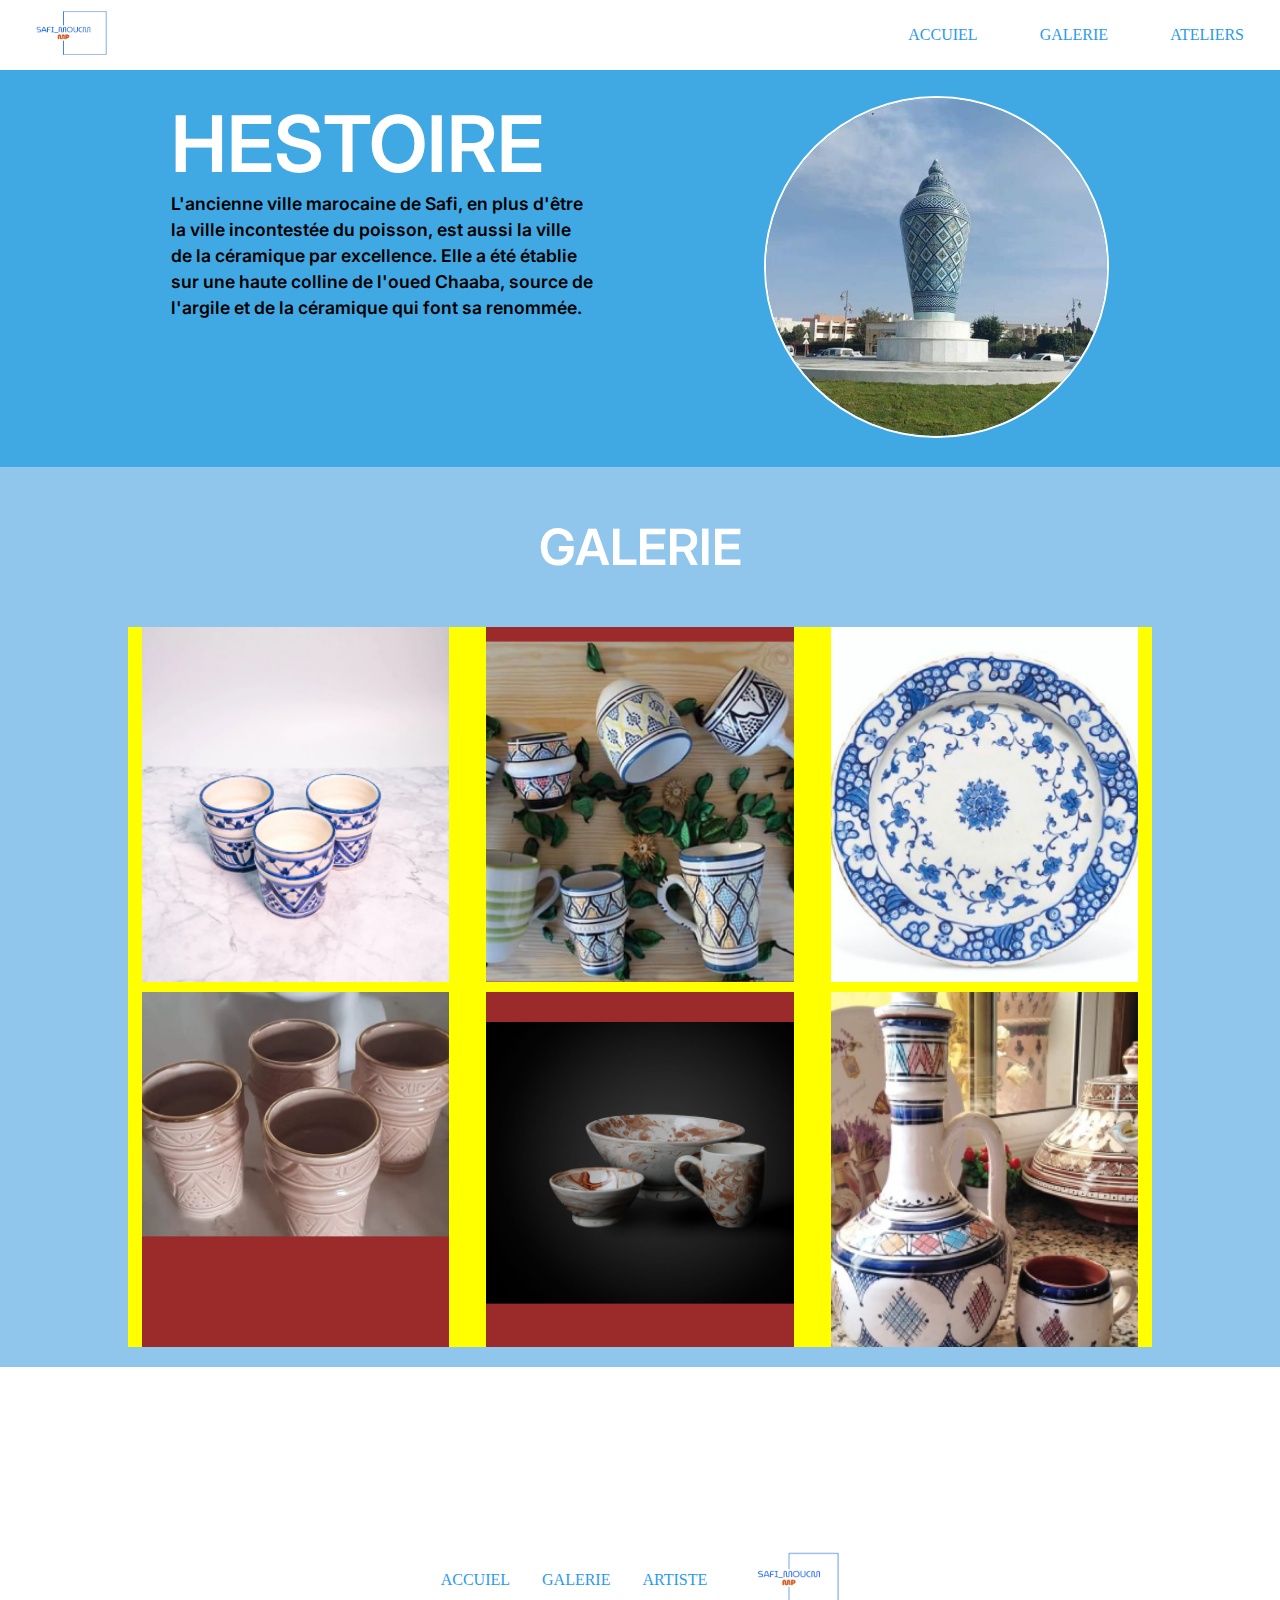
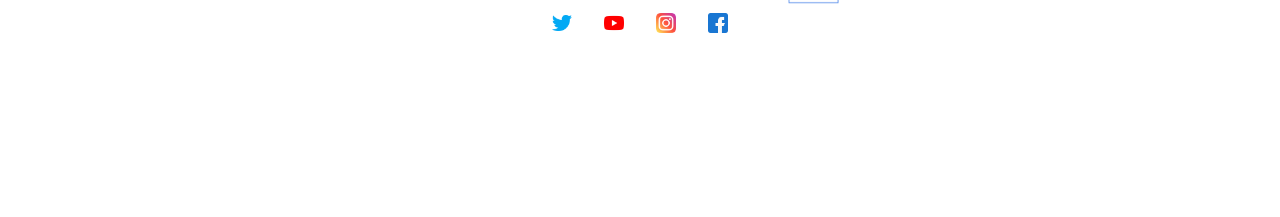
==== galerie.html @ 305fe62e "feist" ====
<!DOCTYPE html>
<html lang="en">
  <head>
    <meta charset="UTF-8" />
    <link rel="shortcut icon" href="IMG/logo.png" type="image/x-icon">
    <meta name="viewport" content="width=device-width, initial-scale=1.0" />
    <title>GALERIE</title>
    <link rel="stylesheet" href="css/style.css" />
    <link rel="stylesheet" href="css/galerie.css">
    <link
      href="https://fonts.googleapis.com/css?family=Inter"
      rel="stylesheet"
    />
    <link href='https://fonts.googleapis.com/css?family=Russo One' rel='stylesheet'>
    <link
      href="https://fonts.googleapis.com/css?family=Potta One"
      rel="stylesheet"
    />
  </head>
  <body>
    <!-- header -->
    <header>
      <nav class="navbar">
        <a href="#" class="nav-logo"
          ><img src="IMG/logo.png" alt="logo SAFI_MUCEM"
        /></a>
        <ul class="nav-menu">
          <li class="nav-item"><a href="index.html" class="nav-link">ACCUIEL</a></li>
          <li class="nav-item"><a href="galerie.html" class="nav-link">GALERIE</a></li>
          <li class="nav-item"><a href="attelier.html" class="nav-link">ATELIERS</a></li>
        </ul>
        <div class="hamburger">
          <span class="bar"></span>
          <span class="bar"></span>
          <span class="bar"></span>
        </div>
      </nav>
    </header>
    <!-- fin header -->
  <!-- HESTOIRE -->
<section class="HESTOIRE">
   <div class="intrduction">
       <h1>HESTOIRE</h1>
       <p>L'ancienne ville marocaine de Safi, en plus d'être la ville incontestée du poisson, est aussi la ville de la céramique par excellence. Elle a été établie sur une haute
         colline de l'oued Chaaba, source de l'argile et de la céramique qui font sa renommée.</p>
   </div>
   <div class="images-h">
       <img src="IMG/مزهرية-آسفي-المغرب 1.png" alt="" srcset="">
   </div>
</section>
<!--  fin HESTOIRE -->
<!--Galerie  -->
<section class="galerie">
    <h2>GALERIE</h2>
    <div class="images">
      <div class="img-g im1">

      </div>
      <div class="img-g im2">
        
      </div>
      <div class="img-g im3">
        
      </div>

      <div class="img-g im4">
        
      </div>
      <div class="img-g im5">
        
      </div>
      <div class="img-g im6">
        
      </div>
      <!-- <img src="IMG/Coupe-à-Fruit-OR-XXX 1.png" id="im1" alt="photo de Ferite" >
      <img src="IMG/Mini-Table 11.png" id="im2" alt="photo de Ferite">
      <img src="IMG/MINI TABLE.png" id="im3" alt="photo de Ferite">
      <img src="IMG/Mask group F.png" id="im4" alt="photo de Ferite" >
      <img src="IMG/Coupe-à-Fruit-OR-XXX 1.png" id="im5" alt="photo de Ferite">
      <img src="IMG/MASK-TABLE  OR.png" id="im6" alt="photo de Ferite"> -->
    </div>
</section>
<!-- fin galerie -->













    <!-- footer -->
    <footer>
      <div class="content-footer">
        <div class="links">
          <div class="link">
            <a href="index.html">ACCUIEL</a>
          </div>
          <div class="link">
            <a href="galerie.html">GALERIE</a>
          </div>
          <div class="link">
            <a href="attelier.html">ARTISTE</a>
          </div>
          <div class="link">
            <a href=""><img src="IMG/logo.png" width="100" alt="logo safi_MUCEM" /></a>
          </div>
        </div>
        <div class="socialmedia">
          <div class="icons">
            <img src="icons/twitter.png" alt="twiter" />
           
          </div>
          <div class="icons">
            <img src="icons/youtube.png" alt="twiter" />
          </div>
          <div class="icons">
            <img src="icons/instagram.png" alt="twiter" />
          </div>
          <div class="icons">
            <img src="icons/facebook.png" alt="twiter" />
          </div>
        </div>
      </div>
      <!--  -->
    </footer>
  </body>
</html>
---- css/style.css ----
@import url('https://fonts.googleapis.com/css2?family=Acme&family=Lexend:wght@700&family=PT+Serif&family=Poppins:ital,wght@0,300;0,400;0,700;1,400;1,600;1,700&display=swap');
*{
    margin: 0;
    padding: 0;
    box-sizing: border-box;
}
/* header */
header {

    background-color: #ffff;
}
nav ul li {
    list-style: none;
}
a{
    color: #2A9AEC;
    text-decoration: none;
}
.navbar{
    min-height:70px ;
    display: flex;
    justify-content: space-between;
    align-items: center;
    padding: 0 1.25em;

}
.nav-logo img{
width: 10%;
}
.nav-menu{
    display: flex;
    justify-content: space-between;
    align-items: center;
    gap: 1.88em;
    /* background-color: #fff; */
}
nav ul li a {
    transition:  0.7s ease-in-out;
    padding: 8px 1em; 
}


.hamburger{
    display: none;
    cursor: pointer;
}
.bar{
    display: block;
    width: 25px;
    height: 3px;
    margin: 5px auto;
    -webkit-transition:all 0.3s ease-in-out;
    transition: all 0.3s ease-in-out;
    background-color:#40A9E4;
}

    /* section hero */
    .hero{
        /* background-image:linear-gradient(rgb(0,0,0,0.4),rgb(0,0,0,0.8)),url(IMG/rabat-souk.webp); */
         background-image: url(/IMG/rabat-souk.webp);
        background-repeat: no-repeat;
        background-size: cover;
        background-position: center;
        width: 100%;
        height: 90vh;
        
     
       
    }
    .container{
     /* background-color: #2A9AEC; */
     padding:6em 4em;

 
    }
    .container h1{
        display: inline-block;
            color: #0B6DFF;
            font-family:'Poppins';
            font-size: 1.5em;
            font-weight: 700;
            text-transform: capitalize;
            border-radius: 81px;
            opacity: 0.69; 
            background: #FFF;
           padding: 1em 1.1em;
            margin-bottom: 1em;
    }
    .container p{
        color: #FFF;
        font-family: 'Poppins';
        font-size: 18px;
        font-weight: 700;
        text-transform: capitalize;
        margin-bottom: 1em;
    }
    .container .paragraphe{
        color: #F7F7F7;
        font-family: 'Russo One';
        font-size: 22px;
        font-weight: 400;
        text-transform: capitalize;
        width: 527px;
                
    }
/* About */
.About{
    width: 100%;
    height: 80vh;
    display: flex;
    justify-content: center;
    align-items: center;
    gap: 1rem;
}
.About div{
    width: 40%;
    height: 70%;
}
.About div p {
   
    color: #000;
    font-family: Inter;
    font-size: 28px;
    font-style: normal;
    font-weight: 400;
    line-height: normal;
    
}
.About div h2{
    color: #2A60EC;
    font-family: 'Inter';
    font-size: 3em;
    font-weight: 600;
}


.About img{

    display: block;
    width: 40%;
    height: 70%;
} 
/* PRODUITS  ARTISANALS   */
.product{
    width: 100%;
    height: auto;
    background-color:#40A9E4 ;
   padding-bottom: 5%;
}
.product h2{
    text-align: center;
    color: #ffff;
    font-family: 'Inter';
    font-size: 3em;
    font-weight: 600;
    padding-top: 1em;
    padding-bottom: 1em;

}
.container{
    max-width:  85%;
    margin: 20px auto;
}
.container .imaageproduct{
    columns: 3 250px;
    gap:15px;
}
.container  .imaageproduct img{
    width: 100%;
} 




/* Artiste */
.Artiste{
    width: 100%;
    height: 100vh;

}
.Artiste h2{
    text-align: center;
    color: #2A60EC;
    font-family: 'Inter';
    font-size: 3em;
    font-weight: 600;
    padding: 1em 0;
    
   
}
.container-artiste{
    display: flex;
    justify-content: space-evenly;
    align-items: center;
    flex-wrap: wrap;

}
.container-artiste .arts1{
    background-color: #40A9E4;
    text-align: center;
    border-radius: 20px;
    width: 25%;
}
.container-artiste .arts1 img{
    width: 70%;
    border-radius: 25px;
    margin: 20px auto;
   
}
.container-artiste .arts1 h3{
    color: #000;
    font-family: Potta One;
    font-size: 14px;
    font-weight: 400;
    text-transform: capitalize;
    margin-bottom: 1em;
}
.container-artiste .arts1 p{
    color: #E2E6F0;
    font-family:'Potta One';
    font-size: 10px;
    font-weight: 400;
    text-transform: capitalize;
    width: 200px;
    margin:0 auto ;
    padding-bottom: 12%;
}
/* INFORMATIONS PRATIQUES */
.informatique{
    background-color: #2A9AEC;
     height: 60vh; 
    width: 100%;
 
}
.informatique h2{
    color: #FFF;
    text-align: center;
    font-family: 'Inter';
    font-size: 2em;
    font-weight: 600;
    padding: 0.5em;
   
}
.accordion{
    background-color: #FFF;
    width: 80%;
    margin: 0 auto;
}
.accordion li{
    list-style: none;
    width: 100%;
    padding: 15px;
}
.accordion li label {
    color: #000;
    font-family: 'Inter';
    font-size: 20px;
    font-weight: 600;
    padding: 0 20px;
    display: flex;
     cursor: pointer;
}
.accordion li  label::before{
    content: '+';
    margin-right: 10px;
    font-size: 24px;
    font-weight: 600;
}
input[type="checkbox"]{
display: none;
}
.accordion .content {
color: #000;
font-family: 'Inter';
font-size: 12px;
font-weight: 600;
max-height: 0;
overflow: hidden;
transition: max-height 0.2s, padding 0.5s;
}

.accordion input[type="checkbox"]:checked + label + .content {
max-height: 400px;
padding: 10px 10px 20px;
}
.accordion input[type="checkbox"]:checked + label::before{
content: '-';
}
/* fin informatique */
/* footer */
footer{
    width: 100%;
    height: 50vh;
    display: flex;
     justify-content: center;
     align-items: center;
}

.content-footer .links{
 display: flex;
 justify-content: center;
 gap: 32px;
 align-items: center;

}

.socialmedia {
    display: flex;
    align-items: center;
    justify-content: center;
    gap: 2em;
}
 .socialmedia .icons img{
        width: 20px;
    }
    @media (max-width: 768px)     {
           /* NAV */
        .hamburger{
            display: block;
        }
        /* .hamburger.active .bar:nth-child(2){
            opacity: 0;
        }
        .hamburger.active .bar:nth-child(1){
         transform: translateY(8px) rotate(45deg);
        }
        .hamburger.active .bar:nth-child(3){
            transform: translateY(-8px) rotate(-45deg);
        } */
          .nav-menu {
            position: fixed;
            left: -100%;
            top: 70px;
            gap: 0;
            flex-direction: column;
            background-color: #262626;
            width: 100%;
            text-align: center;
            transition: 0.3s;
            z-index: 10000;
        }
        .nav-logo img{
            width: 25%;
            }
        .nav-item {
            margin:1em 0;
        }
    
        .nav-menu.active {
            left: 0;
        }
        /* HERO */
        .hero{
            background-image:linear-gradient(rgb(0,0,0,0.4),rgb(0,0,0,0.8)),url(/IMG/rabat-souk.webp);
               height: auto;
        }
        .container{
            /* background-color: #2A9AEC; */
            text-align: center;
            width: 100%;
           }
           .container h1{
            padding: 0.2em 0.4em;
            margin-bottom: 0.2em;
           }
           .container p{
            margin-bottom: 0.5em;
            font-size: 12px;
           }
           .container .paragraphe{
            font-size: 17px;
            /* padding-right: 33%; */
            width: auto;
                    
        }
           /* ABOUT */
           .About{
            flex-direction: column;
            height: auto;
            width: 100%;
            text-align: center;
           }
           .About div{
            width: 70%;
           
        }
        /* PRODUITS  ARTISANALS */
        .product{
            height: auto;
           padding-bottom: 2%;
        }
        .product h2{
         
            padding-bottom: 0;
        
        }
        .container{
            margin: 0 auto;
        }
     
     
        /* ARTISTE */
        .Artiste{
             
            height: auto;
            padding-bottom: 2%;
        
        }
        .Artiste h2{
            padding-bottom: 8px;
        }
        .container-artiste{
             flex-direction: column; 
            gap: 32px;
            width: 100%;
            
               
            
            
        }
        .container-artiste .arts1{
            width: 60%;

        }
        .container-artiste .arts1 p{
         
            font-size: 13px;
          
            width: 80%;
         
        }
          /* INFORMATIONS PRATIQUES */
    .informatique{
       
        height: auto;
        width: 100%;
        padding-bottom: 5%;
        margin: 5%  0;
    }
    /* footer */
    .content-footer .links{
        height: auto;
        flex-direction: column;
        margin-top: 2em;
        padding-top: 5em;
    
    }
    .socialmedia .icons{
        height: auto;
        padding-top: 1em;
        padding-bottom: 2em;
        margin-bottom: 1em;
    }
}
---- css/galerie.css ----
/*HESTOIRE  */
.HESTOIRE{
    display: flex;
    width: 100%;
    justify-content: space-evenly;
    background: #40A9E4;
    padding: 2% 0;
  
}

.intrduction h1{
    color: #FFF;
font-family: 'Inter';
font-size: 78px;
font-weight: 600;
}
.HESTOIRE .intrduction p{
    width: 423px;
    color: #000;
    font-family: Inter;
    font-size: 1.1em;
    font-weight: 600;
    line-height: 148%;
}
.images-h img{
    border-radius: 50%;
    border : 2px solid #fff;
}
/* Galerie */
.galerie{
    width: 100%;
    height: 100vh;
    background-color: #90C5EC;
}
.galerie h2{
    text-align: center;
color: #FFF;
font-family:'Inter';
font-size: 50px;
font-weight: 600;
padding: 1em 0;
}
/* .galerie .images{
    display: flex;
    flex-wrap: wrap;
    width: 90%;
    height: 70%;
} */
.galerie .images{
    display: flex;
    flex-wrap: wrap;
    gap: 10px;
width: 80%;
height: 80%;
margin:  0 auto;
background-color: yellow;
}
.galerie .images .img-g{
    width: 30%;
    height: auto;
    background-color: #9b2a2a;
    margin: 0 auto;


}
.im1{
    background-image: url(imggallery/Coupe-à-Fruit-OR-XXX1.png);
    background-size: cover;
    background-repeat: no-repeat;
    background-position: center;
}
.im2{
    background-image: url(imggallery/Mini-Table11.png);
    background-size: cover;
    background-repeat: no-repeat;
    background-position: center;
}
.im3{
    background-image: url(imggallery/MINITABLE.png);
    background-size: cover;
    background-repeat: no-repeat;
    background-position: center;
}
.im4{
    background-image: url(imggallery/MaskgroupF.png);
    background-size:124%;
    background-repeat: no-repeat;
    background-position: center top;
    /* width: 100%; */
}
.im5{
    background-image: url(imggallery/Maskgroup-2.png);
    background-size: 130%;
    background-repeat: no-repeat;
    background-position: center;

}
.im6{
    background-image: url(imggallery/MASK-TABLEOR.png);
    background-position: center top;
    background-size: cover;
}
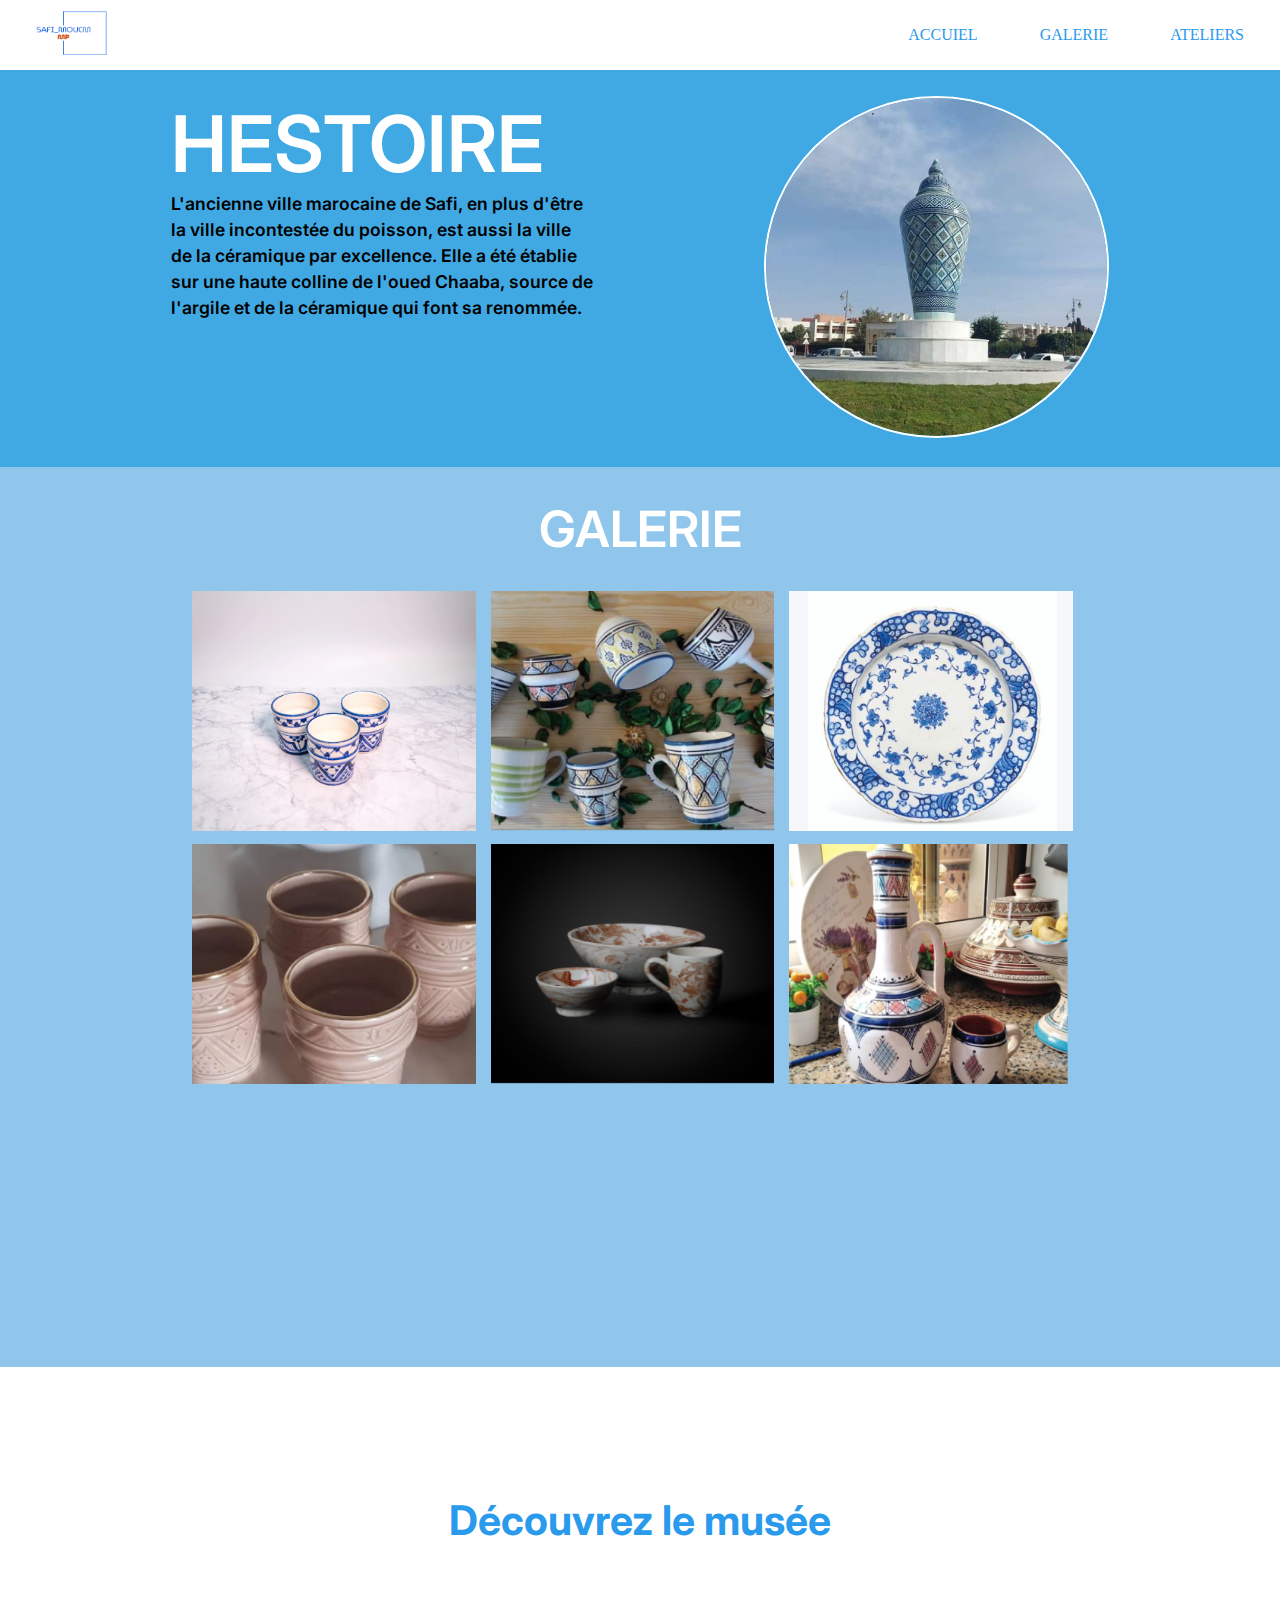
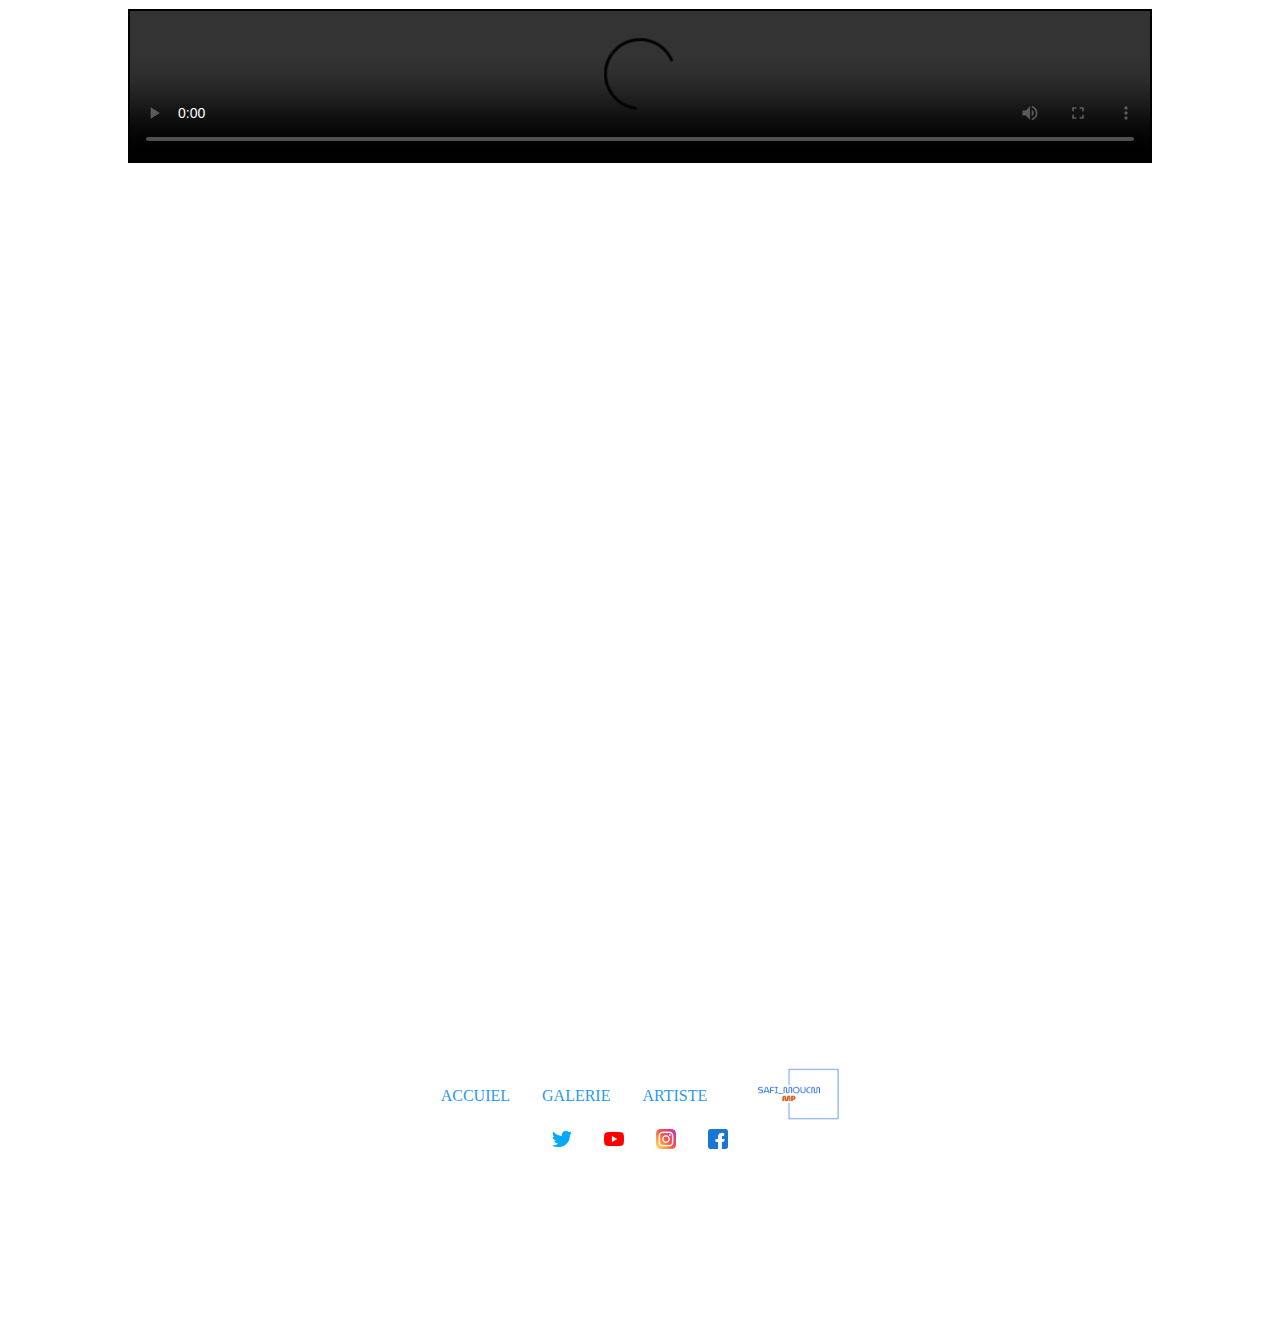
==== commit e550e99d: "modifier page mobail" ====
--- a/galerie.html
+++ b/galerie.html
@@ -45,7 +45,7 @@
          colline de l'oued Chaaba, source de l'argile et de la céramique qui font sa renommée.</p>
    </div>
    <div class="images-h">
-       <img src="IMG/مزهرية-آسفي-المغرب 1.png" alt="" srcset="">
+       <img src="IMG/مزهرية-آسفي-المغرب 1.png" >
    </div>
 </section>
 <!--  fin HESTOIRE -->
@@ -53,49 +53,40 @@
 <section class="galerie">
     <h2>GALERIE</h2>
     <div class="images">
-      <div class="img-g im1">
-
-      </div>
-      <div class="img-g im2">
-        
-      </div>
-      <div class="img-g im3">
-        
-      </div>
-
-      <div class="img-g im4">
-        
-      </div>
-      <div class="img-g im5">
-        
-      </div>
-      <div class="img-g im6">
-        
-      </div>
-      <!-- <img src="IMG/Coupe-à-Fruit-OR-XXX 1.png" id="im1" alt="photo de Ferite" >
-      <img src="IMG/Mini-Table 11.png" id="im2" alt="photo de Ferite">
-      <img src="IMG/MINI TABLE.png" id="im3" alt="photo de Ferite">
-      <img src="IMG/Mask group F.png" id="im4" alt="photo de Ferite" >
-      <img src="IMG/Coupe-à-Fruit-OR-XXX 1.png" id="im5" alt="photo de Ferite">
-      <img src="IMG/MASK-TABLE  OR.png" id="im6" alt="photo de Ferite"> -->
+     
+          <img  src="css/imggallery/COUPE1.png"  >
+    
+        <img src="css/imggallery/coupe2.png" >
+   
+     
+        <img src="css/imggallery/coupe3.png" >
+   
+    
+        <img src="css/imggallery/coupe4.png"  >
+      
+        <img src="css/imggallery/coup5.png" >
+      
+        <img src="css/imggallery/coupe6.png" >
+  
+  
+    
     </div>
+   
 </section>
 <!-- fin galerie -->
-
-
-
-
-
-
-
-
-
-
-
-
-
+<!-- vedio  -->
+<section class="video">
+<h2>Découvrez le musée</h2>
+  <div class="mp4">
+    <video  controls>
+      <source src="css/Découvrez le Musée National de la Céramique à Safi.mp4"type="video/mp4">
+    </video>
+  </div>
+</section>
+<!-- fin vedio  -->
     <!-- footer -->
     <footer>
+      
       <div class="content-footer">
         <div class="links">
           <div class="link">
@@ -127,7 +118,6 @@
           </div>
         </div>
       </div>
-      <!--  -->
     </footer>
   </body>
 </html>
--- a/css/galerie.css
+++ b/css/galerie.css
@@ -31,72 +31,127 @@
     width: 100%;
     height: 100vh;
     background-color: #90C5EC;
+
 }
 .galerie h2{
-    text-align: center;
+   
+text-align: center;
 color: #FFF;
 font-family:'Inter';
 font-size: 50px;
-font-weight: 600;
-padding: 1em 0;
+font-weight: 600;;
+padding: 2.5% 0 ;
 }
-/* .galerie .images{
-    display: flex;
-    flex-wrap: wrap;
-    width: 90%;
-    height: 70%;
-} */
+
 .galerie .images{
-    display: flex;
-    flex-wrap: wrap;
-    gap: 10px;
-width: 80%;
-height: 80%;
-margin:  0 auto;
-background-color: yellow;
+ width: 70%;
+  display: grid;
+  grid-template-columns: repeat(3, 1fr);
+    margin:  0 auto;
 }
-.galerie .images .img-g{
-    width: 30%;
-    height: auto;
-    background-color: #9b2a2a;
-    margin: 0 auto;
+.galerie .images img{
+   width: 95%;
+   height: 95%;
+   /* margin: 1em auto 0; */
+}
 
+/*  video*/
+.video{
+    width: 100%;
+    height: 60vh;
+    margin: 10% 0 0;
+}
+.video h2{
+  
+    text-align: center;
+        color: #2A9AEC;
+        font-family: 'Inter';
+        font-size: 41px;
+        font-weight: 700;
+}
+.mp4{
+    width: 80%;
+    margin:  5% auto 0;
+}
+.mp4 video{
+    width: 100%;
+    border:2px solid #000;
+}
+footer{
+
+    margin-top: 35%;
+}
+@media (max-width: 768px)     {
+    /* NAV */
+ .hamburger{
+     display: block;
+ }
+ /* .hamburger.active .bar:nth-child(2){
+     opacity: 0;
+ }
+ .hamburger.active .bar:nth-child(1){
+  transform: translateY(8px) rotate(45deg);
+ }
+ .hamburger.active .bar:nth-child(3){
+     transform: translateY(-8px) rotate(-45deg);
+ } */
+   .nav-menu {
+     position: fixed;
+     left: -100%;
+     top: 70px;
+     gap: 0;
+     flex-direction: column;
+     background-color: #262626;
+     width: 100%;
+     text-align: center;
+     transition: 0.3s;
+     z-index: 10000;
+ }
+ .nav-logo img{
+     width: 25%;
+     }
+ .nav-item {
+     margin:1em 0;
+ }
+
+ .nav-menu.active {
+     left: 0;
+ }
+ .HESTOIRE{
+    align-items: center;
+    flex-direction: column;
+ }
+ .intrduction h1{
+  text-align: center;
+font-size: 2em;
 
 }
-.im1{
-    background-image: url(imggallery/Coupe-à-Fruit-OR-XXX1.png);
-    background-size: cover;
-    background-repeat: no-repeat;
-    background-position: center;
+.HESTOIRE .intrduction p{
+    width: auto;
+    text-align: center;
+   font-size: 1.4em;
+ 
 }
-.im2{
-    background-image: url(imggallery/Mini-Table11.png);
-    background-size: cover;
-    background-repeat: no-repeat;
-    background-position: center;
+.images-h img{
+    width: 200px;
 }
-.im3{
-    background-image: url(imggallery/MINITABLE.png);
-    background-size: cover;
-    background-repeat: no-repeat;
-    background-position: center;
-}
-.im4{
-    background-image: url(imggallery/MaskgroupF.png);
-    background-size:124%;
-    background-repeat: no-repeat;
-    background-position: center top;
-    /* width: 100%; */
-}
-.im5{
-    background-image: url(imggallery/Maskgroup-2.png);
-    background-size: 130%;
-    background-repeat: no-repeat;
-    background-position: center;
+/* galerie */
+.galerie{
+    width: auto;
+    height: auto;
 
 }
-.im6{
-    background-image: url(imggallery/MASK-TABLEOR.png);
-    background-position: center top;
-    background-size: cover;
+.galerie .images{
+ 
+     grid-template-columns: repeat(1, 1fr);
+    
+       
+   }
+  /* footer */
+   footer{
+   
+
+        margin-top: 0;
+    
+   }
 }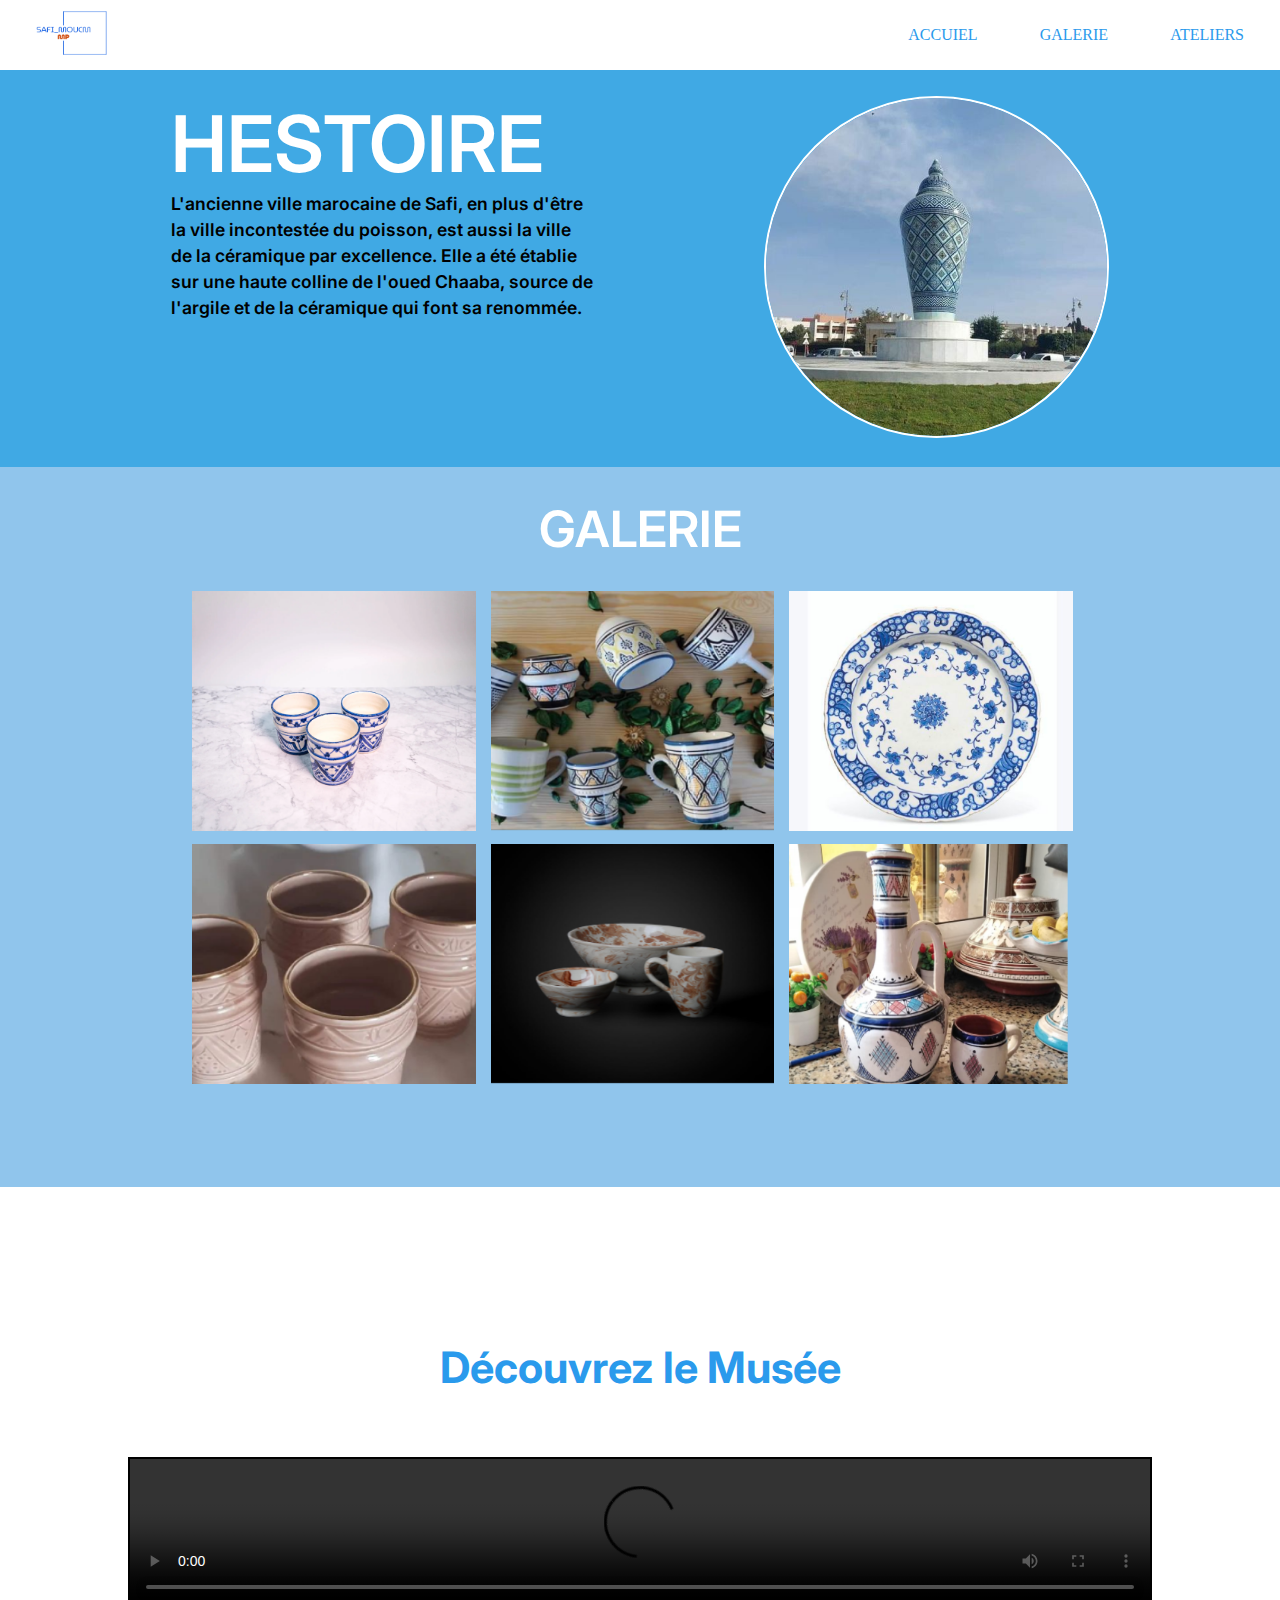
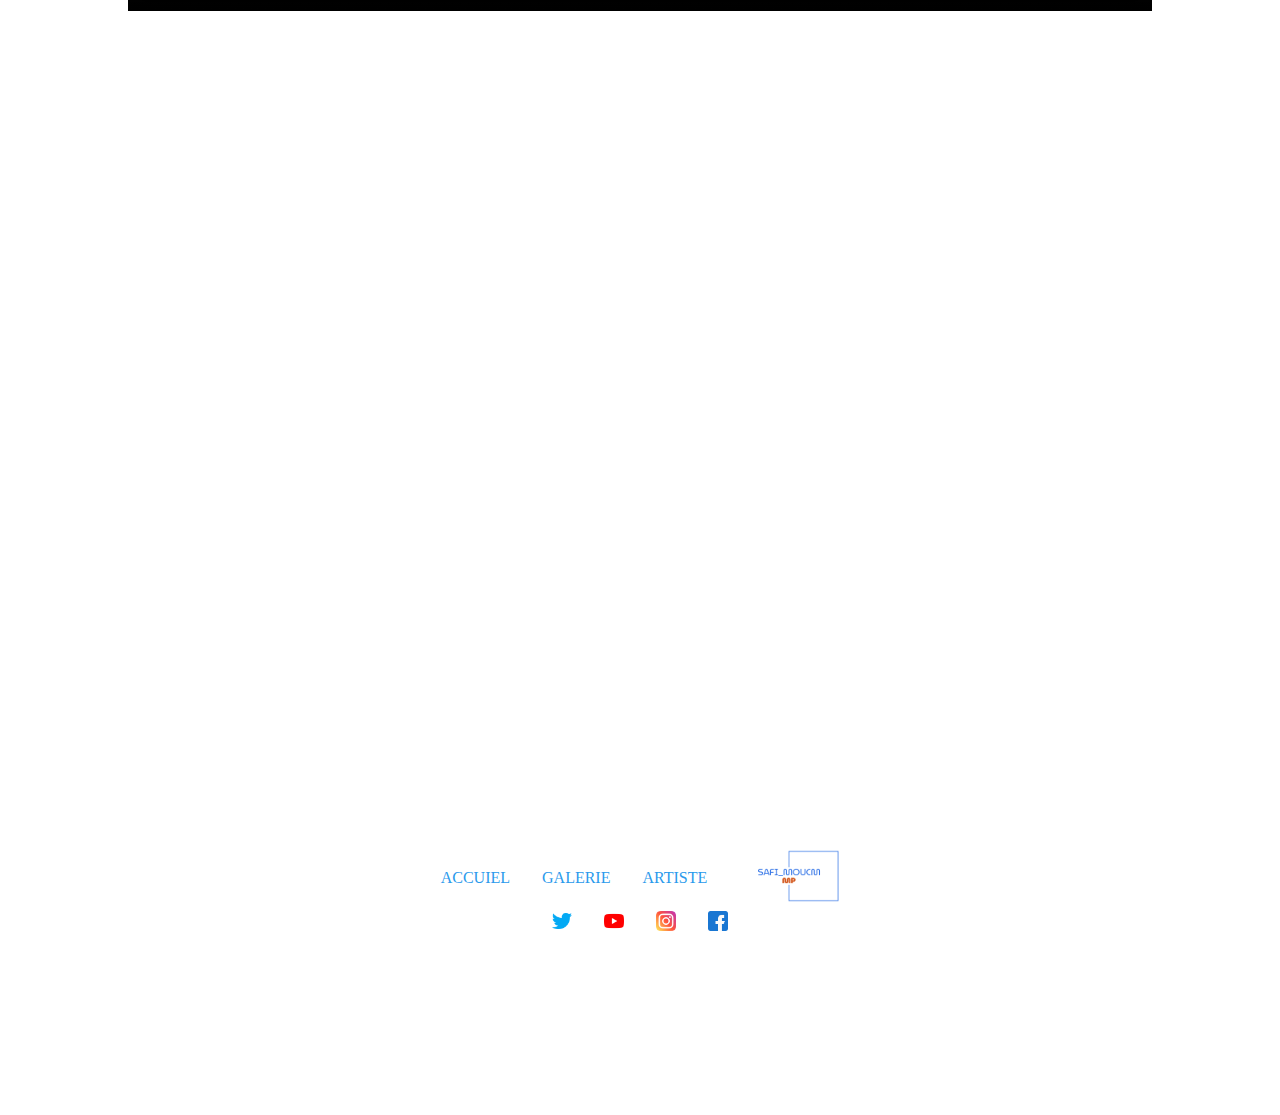
==== commit 7fea1ad9: "MODIFIER PAGES CSS" ====
--- a/galerie.html
+++ b/galerie.html
@@ -76,7 +76,7 @@
 <!-- fin galerie -->
 <!-- vedio  -->
 <section class="video">
-<h2>Découvrez le musée</h2>
+<h2>Découvrez le Musée</h2>
   <div class="mp4">
     <video  controls>
       <source src="css/Découvrez le Musée National de la Céramique à Safi.mp4"type="video/mp4">
--- a/css/style.css
+++ b/css/style.css
@@ -69,8 +69,8 @@
        
     }
     .container{
-     /* background-color: #2A9AEC; */
-     padding:6em 4em;
+
+     padding:6em 0 0;
 
  
     }
@@ -94,8 +94,9 @@
         font-weight: 700;
         text-transform: capitalize;
         margin-bottom: 1em;
-    }
-    .container .paragraphe{
+        line-height: 170%;
+    }
+ .paragraphe{
         color: #F7F7F7;
         font-family: 'Russo One';
         font-size: 22px;
@@ -193,7 +194,7 @@
     display: flex;
     justify-content: space-evenly;
     align-items: center;
-    flex-wrap: wrap;
+    /* flex-wrap: wrap; */
 
 }
 .container-artiste .arts1{
@@ -210,9 +211,9 @@
 }
 .container-artiste .arts1 h3{
     color: #000;
-    font-family: Potta One;
+    font-family:'Potta One';
     font-size: 14px;
-    font-weight: 400;
+    font-weight: 700;
     text-transform: capitalize;
     margin-bottom: 1em;
 }
@@ -352,13 +353,15 @@
         }
         /* HERO */
         .hero{
-            background-image:linear-gradient(rgb(0,0,0,0.4),rgb(0,0,0,0.8)),url(/IMG/rabat-souk.webp);
-               height: auto;
+            background-image:linear-gradient(rgb(0,0,0,0.4),rgb(0,0,0,0.8)),url(../IMG/rabat-souk.webp);
+               height: 80vh;
         }
         .container{
-            /* background-color: #2A9AEC; */
+           
+            padding: 7em 0 0;
             text-align: center;
             width: 100%;
+            height: 100%;
            }
            .container h1{
             padding: 0.2em 0.4em;
@@ -366,12 +369,13 @@
            }
            .container p{
             margin-bottom: 0.5em;
-            font-size: 12px;
-           }
-           .container .paragraphe{
+            font-size: 1em;
+           }
+         .paragraphe{
             font-size: 17px;
             /* padding-right: 33%; */
-            width: auto;
+            width: 80%;
+            margin: 0 auto;
                     
         }
            /* ABOUT */
@@ -383,15 +387,22 @@
            }
            .About div{
             width: 70%;
-           
-        }
+          
+        }
+        .About div h2{
+            padding: 1em 0 0.4em;
+            font-size: 2.8em;
+           }
+           .About img{
+            width: 70%;
+           }
         /* PRODUITS  ARTISANALS */
         .product{
             height: auto;
            padding-bottom: 2%;
         }
         .product h2{
-         
+            font-size: 2.8em;
             padding-bottom: 0;
         
         }
@@ -409,6 +420,8 @@
         }
         .Artiste h2{
             padding-bottom: 8px;
+
+            font-size: 2.8em;
         }
         .container-artiste{
              flex-direction: column; 
@@ -436,7 +449,11 @@
         height: auto;
         width: 100%;
         padding-bottom: 5%;
-        margin: 5%  0;
+        margin: 5% 0 0;
+    } 
+    .informatique h2 {
+        font-size: 2.5em;
+
     }
     /* footer */
     .content-footer .links{
--- a/css/galerie.css
+++ b/css/galerie.css
@@ -29,7 +29,7 @@
 /* Galerie */
 .galerie{
     width: 100%;
-    height: 100vh;
+    height: 80vh;
     background-color: #90C5EC;
 
 }
@@ -59,15 +59,17 @@
 .video{
     width: 100%;
     height: 60vh;
-    margin: 10% 0 0;
+    margin: 12% 0 0;
 }
 .video h2{
-  
+    
     text-align: center;
         color: #2A9AEC;
         font-family: 'Inter';
-        font-size: 41px;
+        /* font-size: 41px; */
+        font-size: 2.7em;
         font-weight: 700;
+      
 }
 .mp4{
     width: 80%;
@@ -79,7 +81,7 @@
 }
 footer{
 
-    margin-top: 35%;
+    margin-top: 30%;
 }
 @media (max-width: 768px)     {
     /* NAV */
@@ -147,11 +149,18 @@
     
        
    }
+   /* vedio */
+   .video{
+    height: auto;
+   }
+   .video h2{
+    font-size: 2em;
+   }
   /* footer */
    footer{
    
-
-        margin-top: 0;
+          
+        margin-top: -10%;
     
    }
 }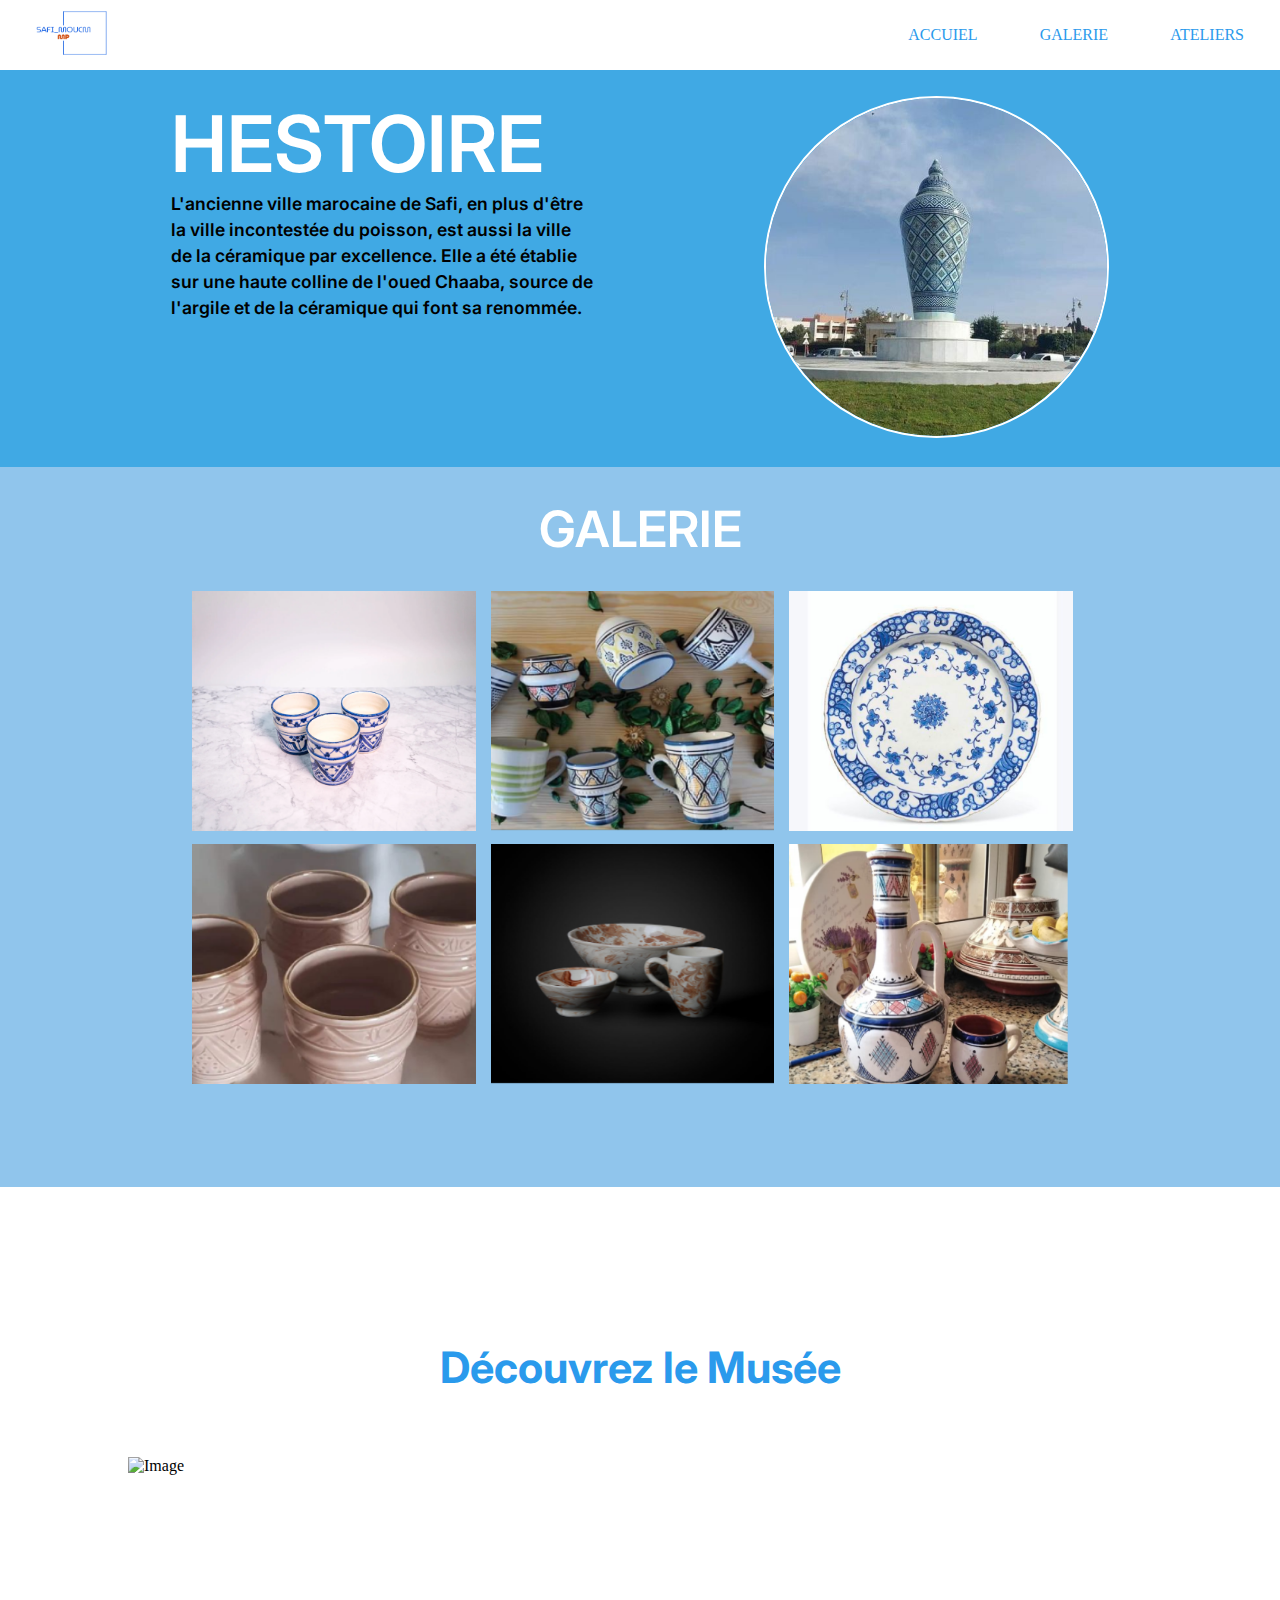
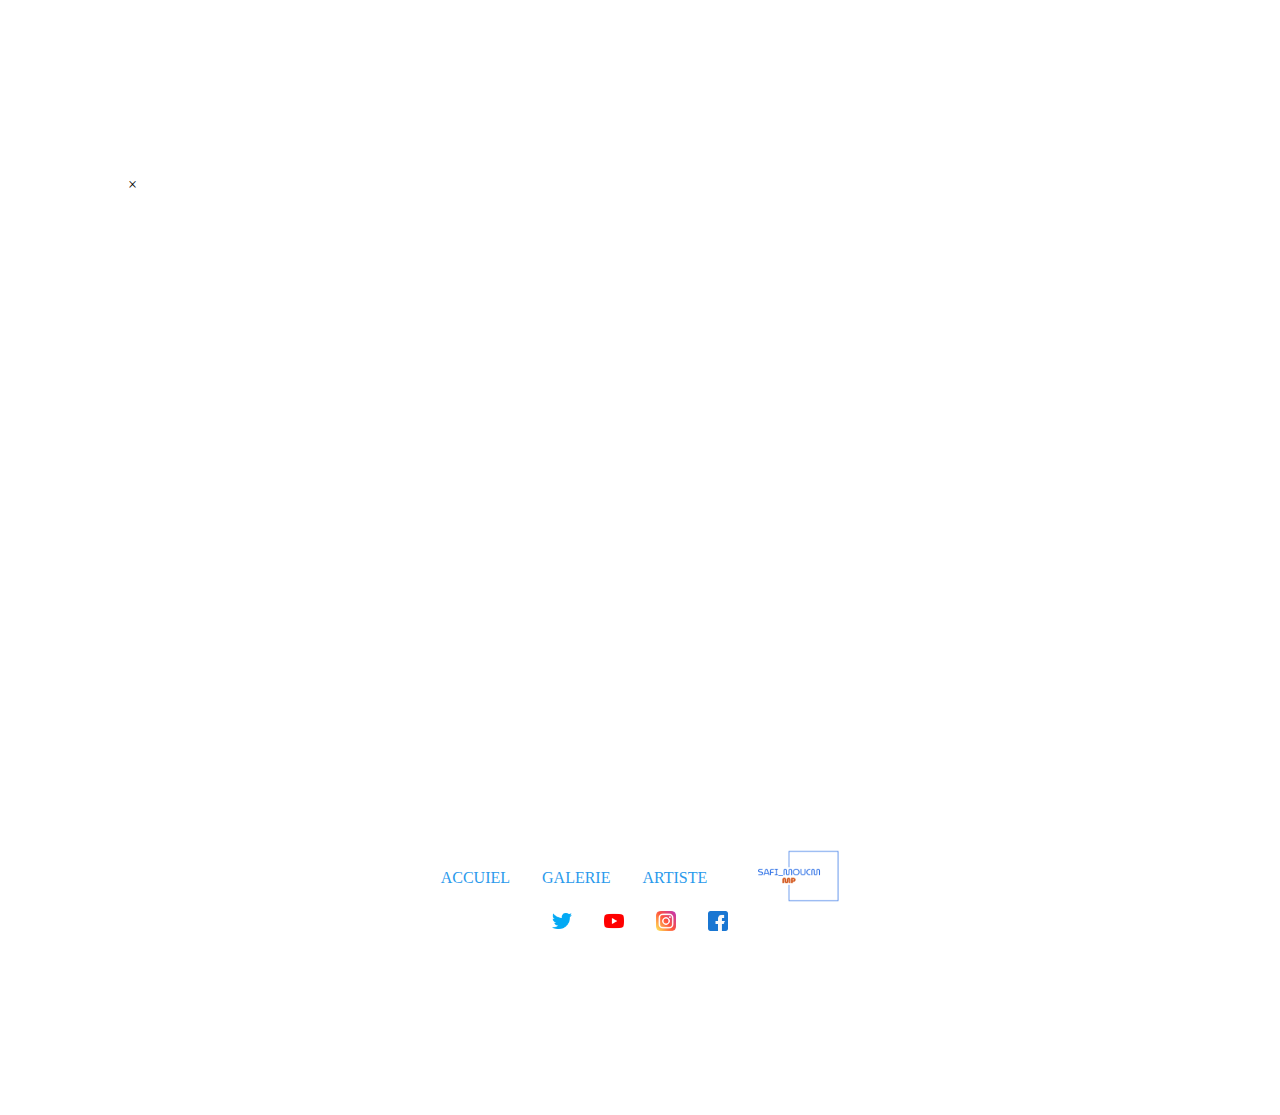
==== commit 8bf61388: "js" ====
--- a/galerie.html
+++ b/galerie.html
@@ -49,25 +49,30 @@
    </div>
 </section>
 <!--  fin HESTOIRE -->
-<!--Galerie  -->
+<!--Galerie  M-->
 <section class="galerie">
     <h2>GALERIE</h2>
     <div class="images">
+       
      
-          <img  src="css/imggallery/COUPE1.png"  >
+        <img  src="css/imggallery/COUPE1.png"  >
     
+ 
         <img src="css/imggallery/coupe2.png" >
-   
+       
+  
      
         <img src="css/imggallery/coupe3.png" >
+     
    
+        <img src="css/imggallery/coupe4.png"  >
     
-        <img src="css/imggallery/coupe4.png"  >
-      
+
         <img src="css/imggallery/coup5.png" >
-      
+     
+
         <img src="css/imggallery/coupe6.png" >
-  
+     
   
     
     </div>
@@ -78,9 +83,13 @@
 <section class="video">
 <h2>Découvrez le Musée</h2>
   <div class="mp4">
-    <video  controls>
-      <source src="css/Découvrez le Musée National de la Céramique à Safi.mp4"type="video/mp4">
-    </video>
+    <div class="image-container">
+      <img src="./IMG/FERITE-SAFI.png" alt="Image" class="image" onclick="openVideoPopup()">
+    </div>
+    <div class="video-popup" id="video-popup">
+      <span class="close-button" onclick="closeVideoPopup()">&times;</span>
+      <iframe width="460" height="315" src="https://www.youtube.com/embed/1Xk5yq6izdo?si=DjW2Mw4HOy6Zo5gj" title="YouTube video player" frameborder="0" allow="accelerometer; autoplay; clipboard-write; encrypted-media; gyroscope; picture-in-picture; web-share" allowfullscreen></iframe> 
+    </div>
   </div>
 </section>
 <!-- fin vedio  -->
@@ -119,5 +128,6 @@
         </div>
       </div>
     </footer>
+    <script src="js/main.js"></script>
   </body>
 </html>
--- a/css/style.css
+++ b/css/style.css
@@ -58,7 +58,7 @@
     /* section hero */
     .hero{
         /* background-image:linear-gradient(rgb(0,0,0,0.4),rgb(0,0,0,0.8)),url(IMG/rabat-souk.webp); */
-         background-image: url(/IMG/rabat-souk.webp);
+         background-image: url(../IMG/rabat-souk.webp);
         background-repeat: no-repeat;
         background-size: cover;
         background-position: center;
@@ -68,33 +68,33 @@
      
        
     }
-    .container{
-
+   .hero .container{
+    margin: 2em 2em;
      padding:6em 0 0;
 
  
     }
-    .container h1{
+    .hero .container h1{
         display: inline-block;
             color: #0B6DFF;
             font-family:'Poppins';
-            font-size: 1.5em;
+            font-size: 2.5em;
             font-weight: 700;
             text-transform: capitalize;
             border-radius: 81px;
             opacity: 0.69; 
             background: #FFF;
-           padding: 1em 1.1em;
+           padding: 1em 1.4em;
             margin-bottom: 1em;
     }
-    .container p{
+    .hero .container p{
         color: #FFF;
         font-family: 'Poppins';
-        font-size: 18px;
+        font-size: 20px;
         font-weight: 700;
         text-transform: capitalize;
         margin-bottom: 1em;
-        line-height: 170%;
+     
     }
  .paragraphe{
         color: #F7F7F7;
@@ -103,6 +103,7 @@
         font-weight: 400;
         text-transform: capitalize;
         width: 527px;
+        line-height: 170%;
                 
     }
 /* About */
@@ -122,7 +123,7 @@
    
     color: #000;
     font-family: Inter;
-    font-size: 28px;
+    font-size: 2em;
     font-style: normal;
     font-weight: 400;
     line-height: normal;
@@ -159,15 +160,15 @@
     padding-bottom: 1em;
 
 }
-.container{
+.product .container{
     max-width:  85%;
     margin: 20px auto;
 }
-.container .imaageproduct{
+ .product .container .imaageproduct{
     columns: 3 250px;
     gap:15px;
 }
-.container  .imaageproduct img{
+.product .container  .imaageproduct img{
     width: 100%;
 } 
 
@@ -354,20 +355,21 @@
         /* HERO */
         .hero{
             background-image:linear-gradient(rgb(0,0,0,0.4),rgb(0,0,0,0.8)),url(../IMG/rabat-souk.webp);
-               height: 80vh;
-        }
-        .container{
+               height: 100vh;
+        }
+        .hero .container{
            
             padding: 7em 0 0;
             text-align: center;
             width: 100%;
             height: 100%;
-           }
-           .container h1{
+            margin: 0 auto;
+           }
+          .hero .container h1{
             padding: 0.2em 0.4em;
             margin-bottom: 0.2em;
            }
-           .container p{
+          .hero .container p{
             margin-bottom: 0.5em;
             font-size: 1em;
            }
@@ -406,7 +408,8 @@
             padding-bottom: 0;
         
         }
-        .container{
+       .product .container{
+            padding: 1.7em 0 0;
             margin: 0 auto;
         }
      
@@ -421,7 +424,7 @@
         .Artiste h2{
             padding-bottom: 8px;
 
-            font-size: 2.8em;
+          
         }
         .container-artiste{
              flex-direction: column; 
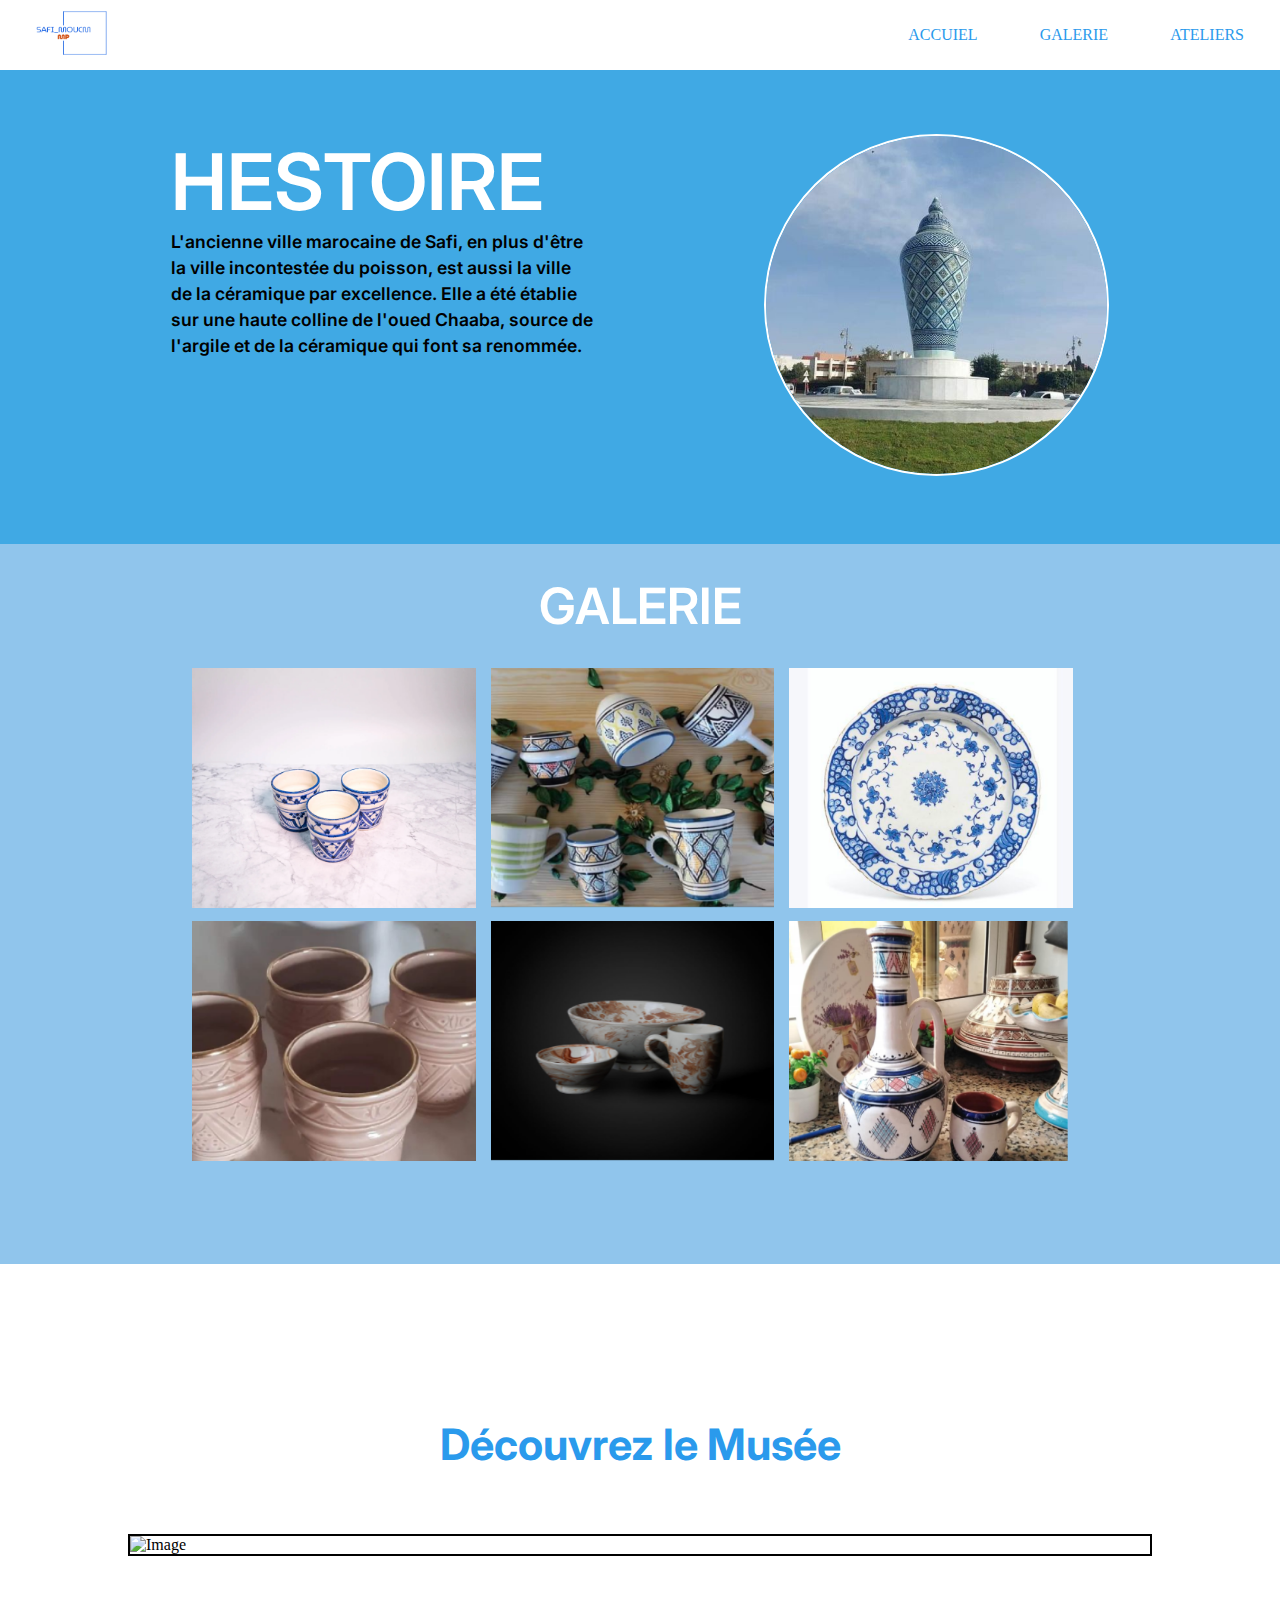
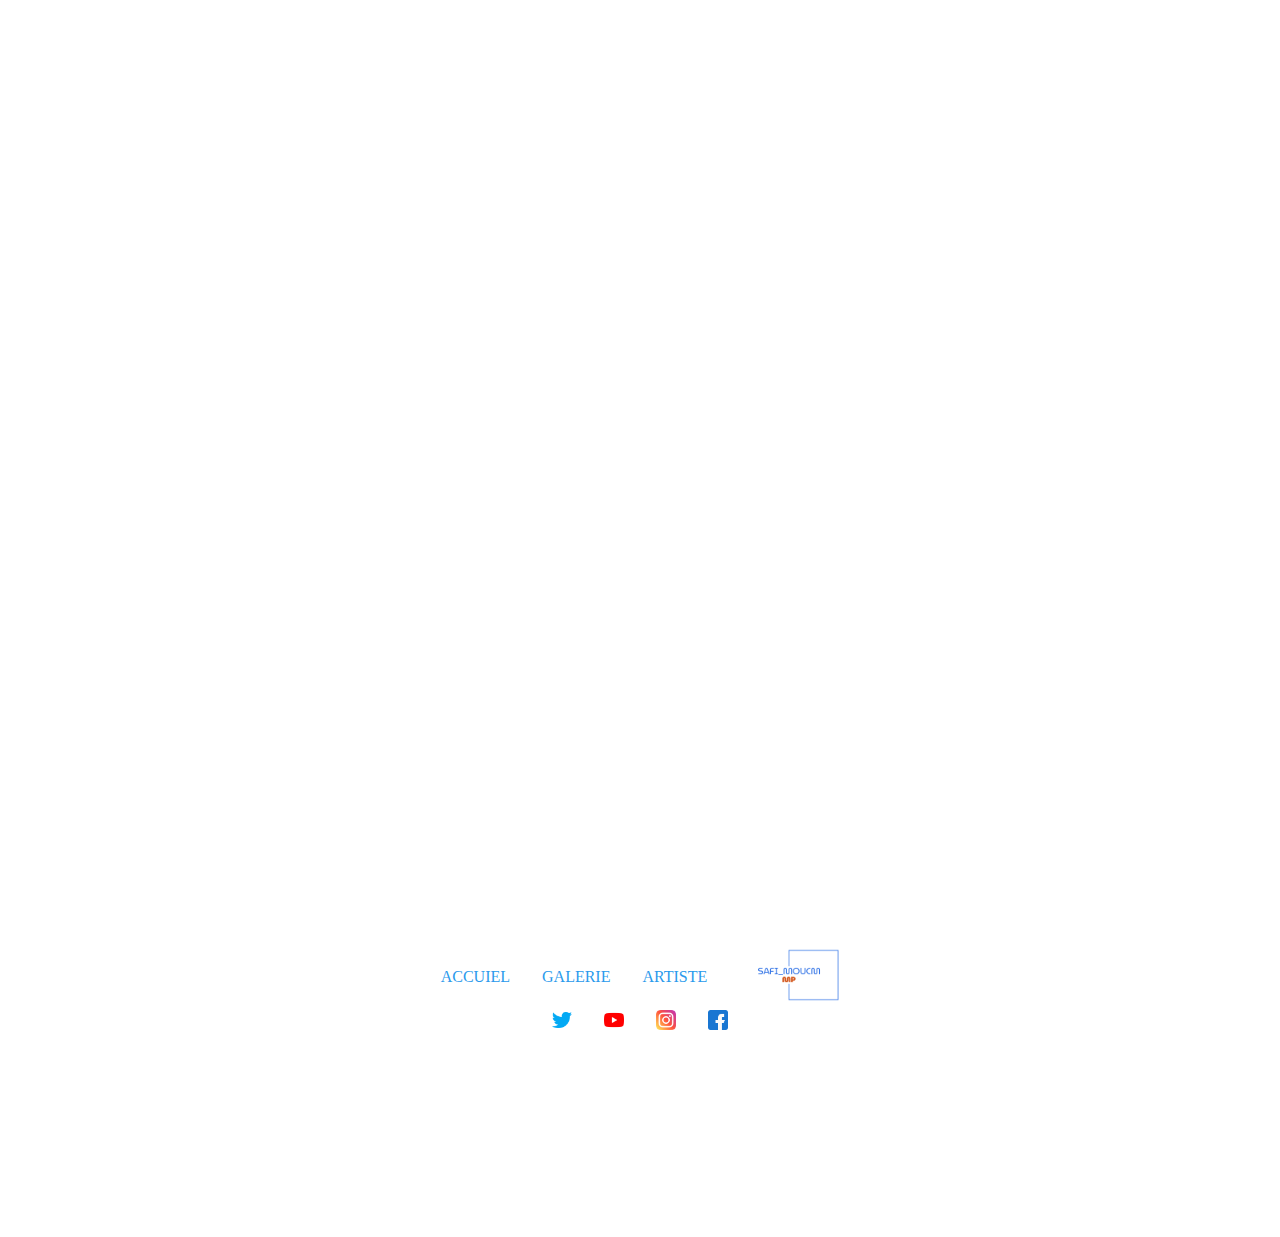
==== commit e5071a43: "modifier tache" ====
--- a/galerie.html
+++ b/galerie.html
@@ -94,7 +94,7 @@
 </section>
 <!-- fin vedio  -->
     <!-- footer -->
-    <footer>
+    <footer class="footer">
       
       <div class="content-footer">
         <div class="links">
--- a/css/style.css
+++ b/css/style.css
@@ -6,8 +6,11 @@
     box-sizing: border-box;
 }
 /* header */
+html ,body{
+    overflow-x: hidden;
+}
 header {
-
+ 
     background-color: #ffff;
 }
 nav ul li {
@@ -229,6 +232,7 @@
     padding-bottom: 12%;
 }
 /* INFORMATIONS PRATIQUES */
+
 .informatique{
     background-color: #2A9AEC;
      height: 60vh; 
@@ -254,6 +258,12 @@
     width: 100%;
     padding: 15px;
 }
+.answer{
+    display: none;
+}
+.answer.active{
+    display: block;
+}
 .accordion li label {
     color: #000;
     font-family: 'Inter';
@@ -269,31 +279,13 @@
     font-size: 24px;
     font-weight: 600;
 }
-input[type="checkbox"]{
-display: none;
-}
-.accordion .content {
-color: #000;
-font-family: 'Inter';
-font-size: 12px;
-font-weight: 600;
-max-height: 0;
-overflow: hidden;
-transition: max-height 0.2s, padding 0.5s;
-}
-
-.accordion input[type="checkbox"]:checked + label + .content {
-max-height: 400px;
-padding: 10px 10px 20px;
-}
-.accordion input[type="checkbox"]:checked + label::before{
-content: '-';
-}
+
+
 /* fin informatique */
 /* footer */
 footer{
     width: 100%;
-    height: 50vh;
+    height: 55vh;
     display: flex;
      justify-content: center;
      align-items: center;
@@ -355,28 +347,30 @@
         /* HERO */
         .hero{
             background-image:linear-gradient(rgb(0,0,0,0.4),rgb(0,0,0,0.8)),url(../IMG/rabat-souk.webp);
-               height: 100vh;
+               height: auto;
         }
         .hero .container{
            
-            padding: 7em 0 0;
+            padding: 1em 0 0;
             text-align: center;
             width: 100%;
-            height: 100%;
+            height: 60vh;
             margin: 0 auto;
+            font-size: 13px;
            }
           .hero .container h1{
-            padding: 0.2em 0.4em;
+            padding: 0.4em 0.6em;
             margin-bottom: 0.2em;
+            font-size: 25px;
            }
           .hero .container p{
-            margin-bottom: 0.5em;
-            font-size: 1em;
+            font-size: 16px;
            }
          .paragraphe{
-            font-size: 17px;
+            font-size: 10px;
             /* padding-right: 33%; */
             width: 80%;
+            height: auto;
             margin: 0 auto;
                     
         }
@@ -422,13 +416,15 @@
         
         }
         .Artiste h2{
-            padding-bottom: 8px;
-
+         
+         
+             font-size: 4em;
+            
           
         }
         .container-artiste{
              flex-direction: column; 
-            gap: 32px;
+            gap: 30px;
             width: 100%;
             
                
@@ -450,7 +446,7 @@
     .informatique{
        
         height: auto;
-        width: 100%;
+        width: auto;
         padding-bottom: 5%;
         margin: 5% 0 0;
     } 
@@ -472,4 +468,4 @@
         padding-bottom: 2em;
         margin-bottom: 1em;
     }
-}+}
--- a/css/galerie.css
+++ b/css/galerie.css
@@ -4,7 +4,7 @@
     width: 100%;
     justify-content: space-evenly;
     background: #40A9E4;
-    padding: 2% 0;
+    padding: 5% 0 ;
   
 }
 
@@ -48,12 +48,17 @@
   display: grid;
   grid-template-columns: repeat(3, 1fr);
     margin:  0 auto;
-}
+ 
+}
+
 .galerie .images img{
    width: 95%;
    height: 95%;
-   /* margin: 1em auto 0; */
-}
+   transition: transform 0.4s;
+}
+.galerie .images img:hover {
+    transform: scale(1.1); 
+  }
 
 /*  video*/
 .video{
@@ -75,10 +80,43 @@
     width: 80%;
     margin:  5% auto 0;
 }
-.mp4 video{
+.mp4 .image-container{
+    position: relative;
+    display: inline-block;
     width: 100%;
     border:2px solid #000;
 }
+.mp4 .image-container img{
+    cursor: pointer;
+    width: 100%;
+}
+.video-popup {
+    display: none;
+    position: fixed;
+    top: 0;
+    left: 0;
+    width: 100%;
+    height: 100%;
+    background-color: rgba(0, 0, 0, 0.8);
+    z-index: 999;
+  }
+  
+  .close-button {
+    position: absolute;
+    top: 15px;
+    right: 15px;
+    font-size: 30px;
+    color: #fff;
+    cursor: pointer;
+  }
+  
+  iframe {
+    position: absolute;
+    top: 50%;
+    left: 50%;
+    transform: translate(-50%, -50%);
+  }
+
 footer{
 
     margin-top: 30%;
@@ -152,15 +190,16 @@
    /* vedio */
    .video{
     height: auto;
+    margin-top: 5%;
+    padding-bottom: 8%;
    }
    .video h2{
     font-size: 2em;
    }
   /* footer */
-   footer{
+   .footer{
    
-          
-        margin-top: -10%;
+    margin-top: 2%;
     
    }
 }